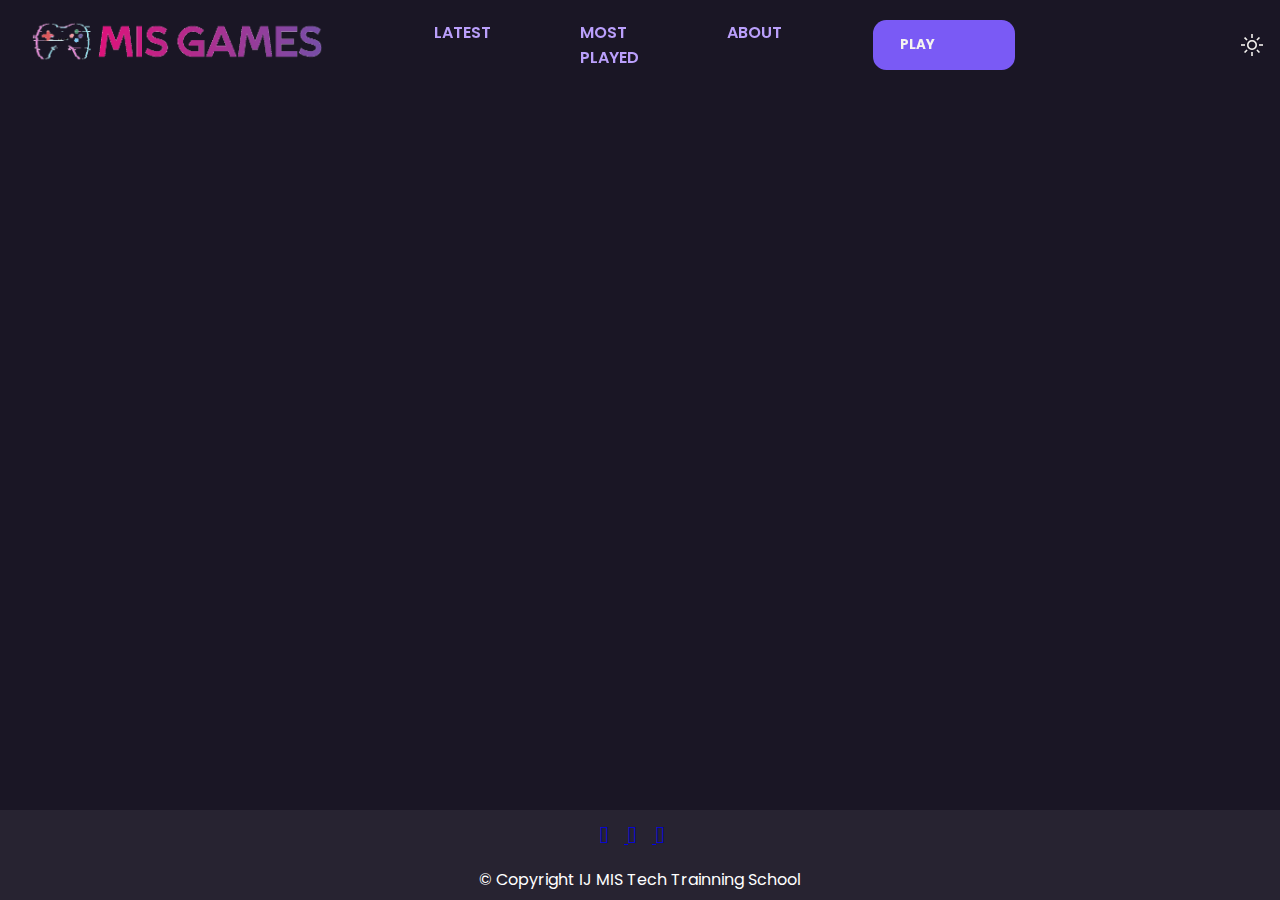
==== coming.html @ b24407ea "add new game files" ====
<!DOCTYPE html>
<html>
<head>
	<title>MIS GAMES</title>
	<link rel="stylesheet" type="text/css" href="style.css">
	<link href="https://fonts.googleapis.com/icon?family=Material+Icons" rel="stylesheet">
	<link rel="preconnect" href="https://fonts.googleapis.com" />
	<link rel="preconnect" href="https://fonts.googleapis.com">
	<link rel="preconnect" href="https://fonts.gstatic.com" crossorigin>
	<link href="https://fonts.googleapis.com/css2?family=Belanosima&family=Poppins:ital,wght@0,100;0,200;0,300;0,400;0,500;0,700;1,100;1,200;1,800&display=swap" rel="stylesheet">
	<link rel="preconnect" href="https://fonts.gstatic.com" crossorigin />
	<link href="https://fonts.googleapis.com/css2?family=Roboto&display=swap" rel="stylesheet"/>
	<link rel="stylesheet" href="https://fonts.googleapis.com/css2?family=Material+Symbols+Outlined:opsz,wght,FILL,GRAD@20..48,100..700,0..1,-50..200" />
</head>
<body>
	<header id="head"> 
		<a href="#"><img id="logo" src="./images/logo2.png"></a>
		<div class="nav-bar">	
		<ul class="nav-list">
			<a href="#"><li> Latest </li> </a>
			<a href="#most-played"><li> Most Played </li> </a>
			<a href="#about"><li> About </li> </a>
			<span class="material-icons md-36 md-light" id="close-btn">&#xe5cd;</span>			
			<button id="start"> <a href="tic-tac.html"> Play</a></button>
  		</ul>
  		<button onclick="toggleMode(this)" class="material-symbols-outlined" id="mode"> light_mode </button>
		<button id="open-btn"> 
			<span class="material-icons md-36 md-light">&#xE5D2;</span>			
		</button>
		</div>
	</header>
	<div id="game">
        
    </div>


	<footer>
		<div class="social">
		<a href="#"> <span class="material-icons md-36 md-light">&#xe9f5;</span> </a>
		<a href="#"> <span class="material-icons md-36 md-light">&#xe9f6;</span>  </a>
		<a href="#"> <span class="material-icons md-36 md-light">&#xe51c;</span>  </a>
		

		</div>
		&copy Copyright IJ MIS Tech Trainning School 
	</footer>
	<script type="text/javascript" src="main.js"></script>
</body>
</html>
---- style.css ----
:root {
  
    /** PRIMARY COLORS */  
    --color-p-100:  #00f7ef;
    --color-p-200:  #5e43f3;
    --color-p-300:  #7a5af5;
    --color-p-400:  #9171f8; 
    --color-p-500:  #a688fa;
    --color-p-600:  #ba9ffb;
    /** SURFACE COLORS */ 
    --color-s-100:  #121212; 
    --color-s-200:  #282828; 
    --color-s-300:  #3f3f3f;
    --color-s-400:  #575757; 
    --color-s-500:  #717171;
    --color-s-600:  #8b8b8b; 
     /** MIXED SURFACE COLORS */ 
    --color-s-m-100:  #1a1625;
    --color-s-m-200:  #2f2b3a; 
    --color-s-m-300:  #46424f;
    --color-s-m-400:  #5e5a66;
    --color-s-m-500:  #76737e;
    --color-s-m-600:  #908d96;  

    /*TEXT COLORS*/
    --text1: #f5f3f0;

}


*{
  margin: 0;
  padding: 0;
  box-sizing: border-box;
  font-family: 'Poppins','Belanosima', sans-serif;
  scroll-behavior: smooth;
  
}

.light-mode {
  background-color: white;
  color: var(--color-s-100);
}

.material-symbols-outlined {
  font-variation-settings:
  'FILL' 0,
  'wght' 400,
  'GRAD' 0,
  'opsz' 48;
  color: var(--text1);
  cursor: pointer;
 }

 #close-btn {
  display: none;
  color: none;
 }

 #open-btn {
  display: none;
  background: none;
  color: white;
 }

 #open-btn:hover {
  cursor: pointer;
  transform: scale(1.1);
  border: none;
 }

 #mode {
  background: none;
  border: none;
  transform: scale(1);
  transition: 2s;
 }

 #start {
  width: auto;
  height: auto;
  padding: 1em;
  background: var(--color-p-300);
  cursor: pointer;
  border-radius: 1em;
  border-style: none;;
 }

 #start:hover {
  transform: rotate(357deg);
  transform: scale(1.1);
  background: var(--color-p-400);
  color: white;
 }

 #start a {
    width: auto;
    height: auto;
    text-decoration: none;
    color: var(--text1);
    text-align: center;
    font-weight: 700;
    font-size: 1em;
    padding: 1em;
    text-transform: uppercase;
 }

 body {
  position: relative;
  background: var(--color-s-m-100);
  color: var(--text1);
  transition: 1s;
 }

header {
  display: flex;
  width: 100%;
  height: 10vh;
  justify-content: space-evenly;
  align-items: center;
  padding: 1em;
  position: fixed;  
  z-index: 1;
  color: white;
}

header a{
  width: 30%;
  margin-right: 4em;
}

#logo {
  width: 100%;
  height: auto;
}


.nav-bar {
  display: flex;
  justify-content: space-around;
  width: 80%;
  padding-left: 2em;  
}

.nav-list {
  display: flex;
  justify-content: space-around;
  list-style: none;
  width: 70%;
}

.nav-list a {
  color: var(--color-p-600);
  text-decoration: none;
  text-transform: uppercase;
  font-weight: 600;
}

.nav-list a li {
  transition: 0.5s;
}

.nav-list a li:hover {
  color: white;
}

.nav-bar {
  width: 80%;
  height: 100%;
  display: flex;
  justify-content: space-between;
  align-items: center;
}

section {
  width: 100%;
  height: 100vh;
  display: flex;
  position: relative;
  flex-direction: column;
  align-items: center;
  justify-content: center;
  padding: 3em;
}

#home {
  justify-content: center;
  align-items: start;
  padding: 3rem;
  background: url(./images/bg2.jpg );
  opacity: 0.9;
  color: white;
}

#home h1 {
  font-size: 5em;
}

#home h3 {
  font-size: 2.5em;
  text-transform: capitalize;
}

#home p {
  font-size: 1.3em;
  margin-bottom: 1em;
}

.container {
  width: 100%;
  height: 95%;
  display: grid;
  grid-template-columns: repeat(3, 1fr);
  gap: 4em;
}

#most-played h1{
   padding: 0;
}

#most-played h1{
   height: 5%;
   margin-bottom: 1em;
   font-size: 3em;
   text-transform: uppercase;
   color: var(--color-p-300);
   text-shadow: 0 0 10px var(--color-p-300);
}

.card {    
    display: flex;
    flex-direction: column;
    justify-content: center;
    align-items: center;
    font-size: 2em;
    cursor: pointer;
    border-style: none;
    border-radius: 10px;
    box-shadow: 0 0 10px var(--color-p-200);
    height: auto;
    overflow: hidden;
    position: relative;
    opacity: 0.8;
 }

 .card img {
  height: max(15em, 7rem);
  width: auto;
   }

 .card div {
    background: rgba(122, 90, 245, 0.8);
    width: 100%;
    height: auto;
    text-align: center;
    padding: auto;
    position: absolute;
    left: 0;
    bottom: 0;
    font-weight: 700;
    font-size: 0.7em;
    
 }

 .card a {
    text-decoration: none;
    color: var(--text1);
    
    text-transform: uppercase;
 }

.card:hover {
  /*transform: rotate(2deg);*/
  transform: scale(1.04);
  opacity: 1;
}

#about {
  justify-content: center;
}

 #contact {
    justify-content: center;
 }

















#result {
  height: 50vh;
  width: 50%;
}

.grid {
      display: grid;
      grid-template-columns: repeat(3, 1fr);
      gap: 10px;
      width: 300px;
      margin: 0 auto;
    }

    .cell {
      width: 100px;
      height: 100px;
      background-color: var(--color-p-600);
      border: 1px solid #999;
      display: flex;
      justify-content: center;
      align-items: center;
      font-size: 48px;
      cursor: pointer;
    }

    .result {
      text-align: center;
      margin-top: 20px;
      font-size: 24px;
    }

    .restart {
      display: block;
      margin: 20px auto;
      padding: 10px 20px;
      font-size: 18px;
      background-color: #eee;
      border: none;
      cursor: pointer;
    }

  
footer {
  height: 10vh;
  width: 100%;
  color: white;
  background: rgba(70, 66, 79, 0.3);
  display: flex;
  flex-direction: column;
  align-items: center;
  justify-content: space-around;
}

#game {
  display: flex;
  flex-direction: column;
  align-items: start;
  justify-content: space-around;
  height: 90vh;
  width: 100%;
  padding-top: 15vh;
  
}



@media (max-width: 780px) {

  header {
    justify-content: space-between;
  }

  header a {
    width: 40%;
    margin-right: 4em;  
  }

  #logo {
    width: 100%;
    height: auto;
  }
    
  .nav-bar {
    display: flex;
    justify-content: space-around;
    width: 40%;
    padding-left: 2em;  
  }

  #open-btn {
    display: block;
    color: white;
    background: none;
  }  
  .nav-list {
    display: none;
    position: absolute;
    top: 0;
    right: 0;
    height: 100vh;
    width: 50%;
    background: rgba(46, 43, 58, 0.9);
    flex-direction: column;
    align-items: center;
    justify-content: space-evenly;
    margin: 0;
    padding: 0;
  }

  #close-btn {
    display: block;
    color: white;
    position: absolute;
    top: 1em;
    right: 2em;
   }

   .nav-list a {
    color: white;
   }

   #home h1 {
    font-size: 3em;
  }
  
  #home h3 {
    font-size: 1.5em;
    
  }
  
  #home p {
    font-size: 1em;
      }

   #most-played {
    height: max-content;
    
   }

   .container {
    width: 100%;
    height: 95%;
    grid-template-columns: repeat(2, 1fr);
    gap: 2em;
  }

  .card {    
        height: 10em;
 }

 .card img {
  height: max(10em, 10em);
  
   }

 .card div {
    height: auto;
    padding: 1em;
        
 }

   
}

@media (max-width:580px) {


  .container {
    width: 100%;
    height: 95%;
    display: grid;
    grid-template-columns: repeat(1, 1fr);
    gap: 4em;
  }
}
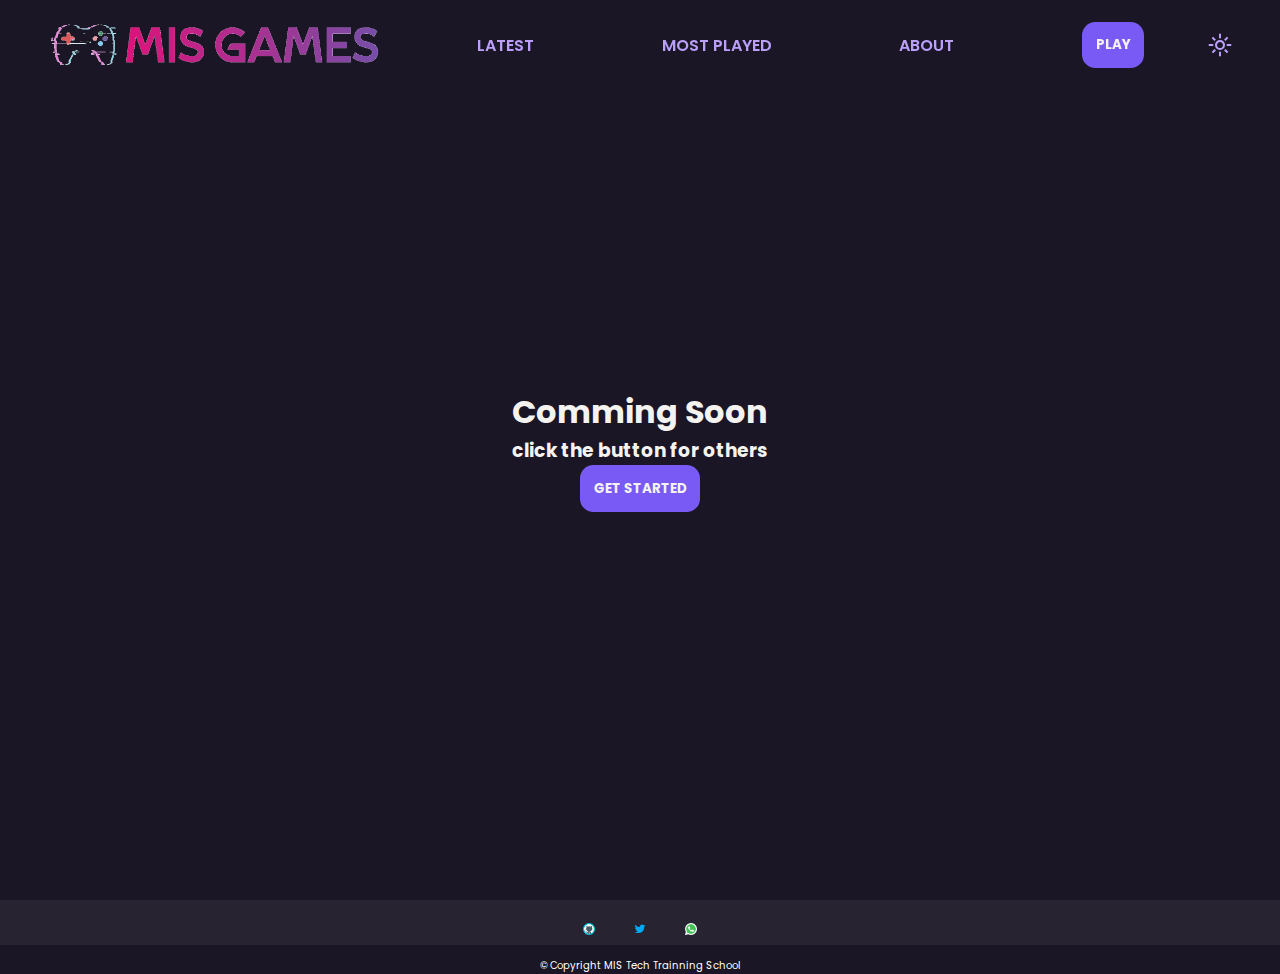
==== commit e3cc1f86: "Update coming.html" ====
--- a/coming.html
+++ b/coming.html
@@ -1,7 +1,7 @@
 <!DOCTYPE html>
 <html>
 <head>
-	<title>MIS GAMES</title>
+	<title>Comming Soon</title>
 	<link rel="stylesheet" type="text/css" href="style.css">
 	<link href="https://fonts.googleapis.com/icon?family=Material+Icons" rel="stylesheet">
 	<link rel="preconnect" href="https://fonts.googleapis.com" />
@@ -11,12 +11,13 @@
 	<link rel="preconnect" href="https://fonts.gstatic.com" crossorigin />
 	<link href="https://fonts.googleapis.com/css2?family=Roboto&display=swap" rel="stylesheet"/>
 	<link rel="stylesheet" href="https://fonts.googleapis.com/css2?family=Material+Symbols+Outlined:opsz,wght,FILL,GRAD@20..48,100..700,0..1,-50..200" />
+
 </head>
 <body>
 	<header id="head"> 
-		<a href="#"><img id="logo" src="./images/logo2.png"></a>
+		<img id="logo" src="./images/logo2.png">
 		<div class="nav-bar">	
-		<ul class="nav-list">
+		<ul class="nav-list" id="nav">
 			<a href="#"><li> Latest </li> </a>
 			<a href="#most-played"><li> Most Played </li> </a>
 			<a href="#about"><li> About </li> </a>
@@ -29,20 +30,25 @@
 		</button>
 		</div>
 	</header>
-	<div id="game">
-        
-    </div>
+	<section>
+		<h1> Comming Soon </h1>
+		<h3> click the button for others</h3>
+		
+		<button id="start"> <a href="index.html#most-played"> Get Started </a> </button>
+	</section>
+
+	
 
 
 	<footer>
 		<div class="social">
-		<a href="#"> <span class="material-icons md-36 md-light">&#xe9f5;</span> </a>
-		<a href="#"> <span class="material-icons md-36 md-light">&#xe9f6;</span>  </a>
-		<a href="#"> <span class="material-icons md-36 md-light">&#xe51c;</span>  </a>
+		<a href="#" > <img src="./images/github.png"> </a>
+		<a href="#" > <img src="./images/twitter.png">  </a>
+		<a href="#" > <img src="./images/whatapp.png">  </a>
 		
 
 		</div>
-		&copy Copyright IJ MIS Tech Trainning School 
+		&copy Copyright MIS Tech Trainning School 
 	</footer>
 	<script type="text/javascript" src="main.js"></script>
 </body>
--- a/style.css
+++ b/style.css
@@ -45,12 +45,17 @@
 .material-symbols-outlined {
   font-variation-settings:
   'FILL' 0,
-  'wght' 400,
+  'wght' 600,
   'GRAD' 0,
   'opsz' 48;
-  color: var(--text1);
+  color: var(--color-p-600);
   cursor: pointer;
  }
+
+
+.material-symbols-outlined:hover {
+  color: rgba(255,255,255,0.8);
+}
 
  #close-btn {
   display: none;
@@ -60,13 +65,16 @@
  #open-btn {
   display: none;
   background: none;
-  color: white;
- }
+  color: var(--color-p-600);
+  border: none;
+  transform: scale(1.5);
+  margin: 0;
+  padding: 0;
+}
 
  #open-btn:hover {
   cursor: pointer;
-  transform: scale(1.1);
-  border: none;
+  color: rgba(255,255,255,0.8);
  }
 
  #mode {
@@ -83,25 +91,27 @@
   background: var(--color-p-300);
   cursor: pointer;
   border-radius: 1em;
-  border-style: none;;
+  border-style: none;
+  color: white;
+  transition: 0.5s;
  }
 
  #start:hover {
-  transform: rotate(357deg);
-  transform: scale(1.1);
-  background: var(--color-p-400);
-  color: white;
- }
+   transform: rotate(357deg);
+   transform: scale(1.1);
+   background: var(--color-p-400);
+   color: white;
+  }
 
  #start a {
-    width: auto;
-    height: auto;
+    /*width: auto;*/
+    /*height: auto;*/
     text-decoration: none;
     color: var(--text1);
     text-align: center;
     font-weight: 700;
     font-size: 1em;
-    padding: 1em;
+    /*padding: 1em;*/
     text-transform: uppercase;
  }
 
@@ -110,43 +120,39 @@
   background: var(--color-s-m-100);
   color: var(--text1);
   transition: 1s;
- }
+
+}
 
 header {
   display: flex;
-  width: 100%;
+  width: 100vw;
   height: 10vh;
-  justify-content: space-evenly;
+  justify-content: space-between;
   align-items: center;
-  padding: 1em;
+  padding: 2em;
   position: fixed;  
   z-index: 1;
-  color: white;
-}
-
-header a{
+  }
+
+
+#logo {
   width: 30%;
-  margin-right: 4em;
-}
-
-#logo {
-  width: 100%;
   height: auto;
 }
 
 
 .nav-bar {
   display: flex;
+  margin: 1em;
+  width: 60%;
+}
+
+.nav-list {
+  display: flex;
   justify-content: space-around;
-  width: 80%;
-  padding-left: 2em;  
-}
-
-.nav-list {
-  display: flex;
-  justify-content: space-around;
+  align-items: center;
   list-style: none;
-  width: 70%;
+  width: 100%;
 }
 
 .nav-list a {
@@ -158,6 +164,7 @@
 
 .nav-list a li {
   transition: 0.5s;
+  width: fit-content;
 }
 
 .nav-list a li:hover {
@@ -171,6 +178,7 @@
   justify-content: space-between;
   align-items: center;
 }
+
 
 section {
   width: 100%;
@@ -277,72 +285,67 @@
 
 #about {
   justify-content: center;
+  height: auto;
 }
 
  #contact {
     justify-content: center;
- }
-
-
-
-
-
-
-
-
-
-
-
-
-
-
-
-
+    height: auto;
+ }
+
+ #contact h1 {
+  margin: 1.5em;
+  text-transform: uppercase;
+ }
+
+ .finput {
+    background: rgba(255,255,255, 0.8);
+    border-radius: 2em;
+    height: 3em;
+    width:  20em;
+    padding: 1em;
+    border: 2px solid var(--color-p-500);
+ }
+
+ #message {
+  width: 100%;
+  background: rgba(255,255,255, 0.8);
+  border: 2px solid var(--color-p-500);
+  padding: 1em;
+  margin-top: 1em;
+ }
+
+.submitBtn {
+   width: auto;
+  height: auto;
+  padding: 1em;
+  background: var(--color-p-300);
+  cursor: pointer;
+  border-radius: 1em;
+  border-style: none;
+  color: white;
+ }
+
+ .submitBtn:hover{
+   transform: scale(1.1);
+   background: var(--color-p-400);
+   color: white;
+ }
 
 #result {
   height: 50vh;
   width: 50%;
 }
 
-.grid {
-      display: grid;
-      grid-template-columns: repeat(3, 1fr);
-      gap: 10px;
-      width: 300px;
-      margin: 0 auto;
-    }
-
-    .cell {
-      width: 100px;
-      height: 100px;
-      background-color: var(--color-p-600);
-      border: 1px solid #999;
-      display: flex;
-      justify-content: center;
-      align-items: center;
-      font-size: 48px;
-      cursor: pointer;
-    }
-
-    .result {
-      text-align: center;
-      margin-top: 20px;
-      font-size: 24px;
-    }
-
-    .restart {
-      display: block;
-      margin: 20px auto;
-      padding: 10px 20px;
-      font-size: 18px;
-      background-color: #eee;
-      border: none;
-      cursor: pointer;
-    }
-
-  
+
+
+
+
+
+
+
 footer {
-  height: 10vh;
+  height: 5vh;
   width: 100%;
   color: white;
   background: rgba(70, 66, 79, 0.3);
@@ -350,6 +353,18 @@
   flex-direction: column;
   align-items: center;
   justify-content: space-around;
+  padding: 5px;
+  font-size: 10px;
+}
+
+.social a {
+  text-decoration: none;
+}
+
+.social a img {
+  transform: scale(0.3);
+  margin: 0;
+  padding: 0;
 }
 
 #game {
@@ -359,9 +374,92 @@
   justify-content: space-around;
   height: 90vh;
   width: 100%;
-  padding-top: 15vh;
+  padding-top: 35vh;
+
+}
+
+#game-board {
+  width: 400px;
+  height: 400px;
+  border: 1px solid black;
+}
+
+#quiz-container {
+  background: rgba(17, 5, 56, 0.2);
+  width: 100%;
+  height: 80%;
+  padding: 2em;
+}
+
+#choices {
+  display: grid;
+  grid-template-columns: repeat(2, 1fr);
+  gap: 1em;
+  margin: 2em 0;
+}
+
+#choices li {
+  list-style: none;
+  width: max-content;
   
 }
+
+#choices li:nth-child(odd) {
+  margin: 1em;
+}
+
+#submit-btn {
+  width: auto;
+  height: auto;
+  padding: 1em;
+  background: var(--color-p-300);
+  cursor: pointer;
+  border-radius: 1em;
+  border-style: none;
+  color: white;
+  font-weight: 800;
+}
+
+#result-container {
+  width: 100%;
+  padding: 1em;
+}
+
+
+
+
+
+
+
+
+
+
+
+
+
+
+
+
+
+
+
+
+
+
+
+
+
+
+
+
+
+
+
+
+
+
+
+
 
 
 
@@ -369,29 +467,30 @@
 
   header {
     justify-content: space-between;
+    align-items: center;
+    background: var(--color-s-m-300); 
   }
 
   header a {
     width: 40%;
-    margin-right: 4em;  
+    margin-right: 4em; 
   }
 
   #logo {
-    width: 100%;
+    width: 40%;
     height: auto;
   }
     
   .nav-bar {
     display: flex;
     justify-content: space-around;
-    width: 40%;
+    width: 30%;
     padding-left: 2em;  
   }
 
   #open-btn {
     display: block;
-    color: white;
-    background: none;
+    
   }  
   .nav-list {
     display: none;
@@ -399,13 +498,17 @@
     top: 0;
     right: 0;
     height: 100vh;
-    width: 50%;
-    background: rgba(46, 43, 58, 0.9);
+    width: 60%;
+    background: rgba(46, 43, 58, 1);
     flex-direction: column;
-    align-items: center;
-    justify-content: space-evenly;
-    margin: 0;
-    padding: 0;
+    align-items: start;
+    justify-content: space-around;
+    padding: 3rem;
+    z-index: 2;
+  }
+
+ .toggle {
+    display: flex;
   }
 
   #close-btn {
@@ -414,6 +517,7 @@
     position: absolute;
     top: 1em;
     right: 2em;
+    cursor: pointer;
    }
 
    .nav-list a {
@@ -460,8 +564,83 @@
         
  }
 
+ #game {
+  display: flex;
+  flex-direction: column;
+  align-items: start;
+  justify-content: space-around;
+  height: 90vh;
+  width: 100%;
+  padding-top: 15vh;
+  
+}
+
    
 }
+
+
+
+
+
+
+
+
+
+
+
+
+
+
+
+
+
+
+
+
+
+
+
+
+
+
+
+
+
+
+
+
+
+
+
+
+
+
+
+
+
+
+
+
+
+
+
+
+
+
+
+
+
+
+
+
+
+
+
+
+
+
+
+
 
 @media (max-width:580px) {
 
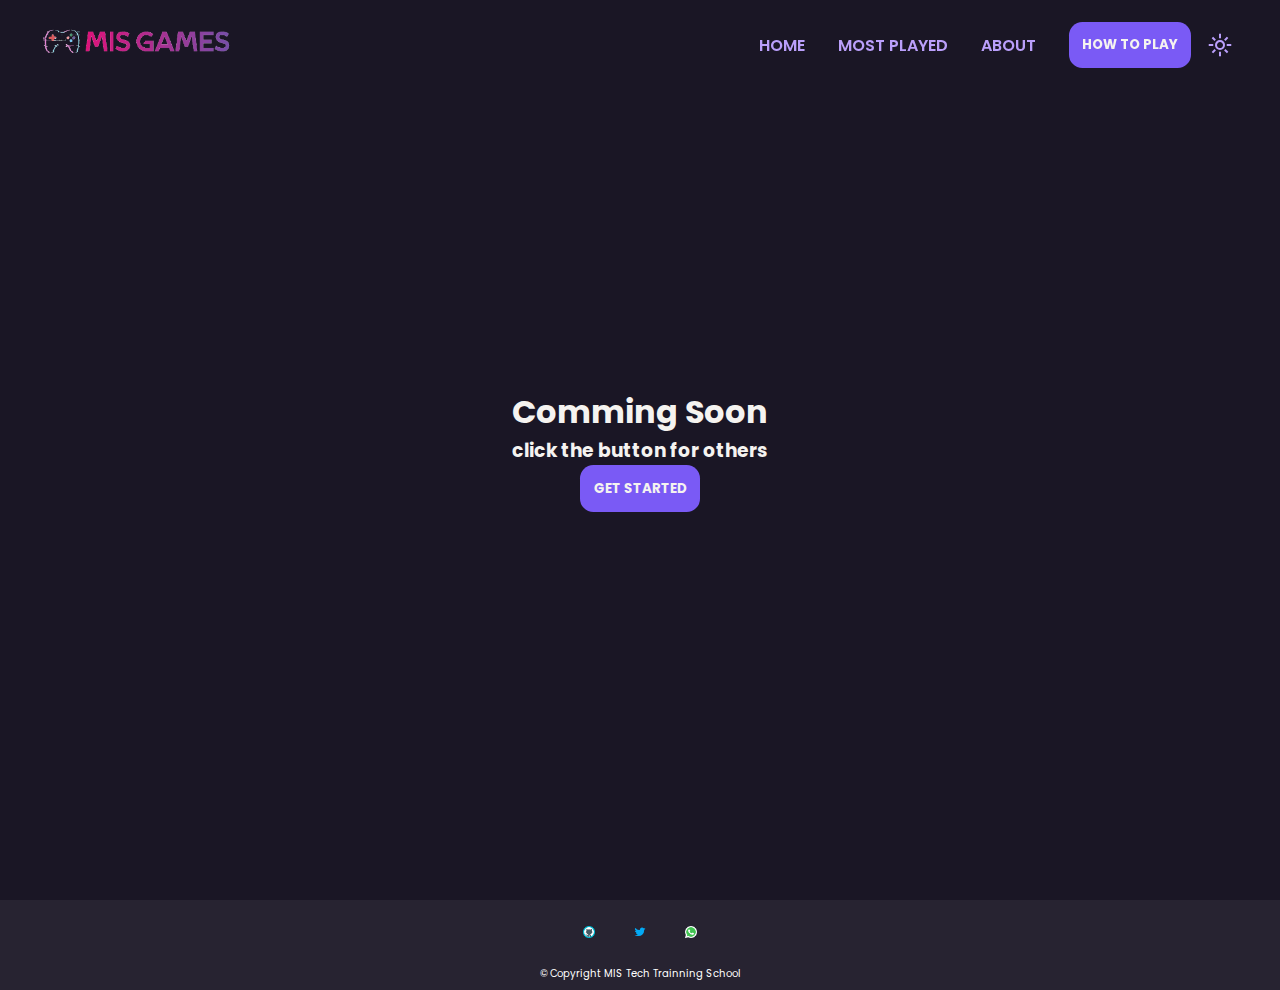
==== commit 4c9a01a2: "Update coming.html" ====
--- a/coming.html
+++ b/coming.html
@@ -15,18 +15,18 @@
 </head>
 <body>
 	<header id="head"> 
-		<img id="logo" src="./images/logo2.png">
+		<a href="index.html"><img id="logo" src="./images/logo2.png"></a>
 		<div class="nav-bar">	
 		<ul class="nav-list" id="nav">
-			<a href="#"><li> Latest </li> </a>
-			<a href="#most-played"><li> Most Played </li> </a>
-			<a href="#about"><li> About </li> </a>
+			<a href="index.html"><li> Home </li> </a>
+			<a href="index.html#most-played"><li> Most Played </li> </a>
+			<a href="index.html#about"><li> About </li> </a>
 			<span class="material-icons md-36 md-light" id="close-btn">&#xe5cd;</span>			
-			<button id="start"> <a href="tic-tac.html"> Play</a></button>
+			<button id="start"> <a href="How-to.html"> How to Play</a></button>
   		</ul>
   		<button onclick="toggleMode(this)" class="material-symbols-outlined" id="mode"> light_mode </button>
 		<button id="open-btn"> 
-			<span class="material-icons md-36 md-light">&#xE5D2;</span>			
+			<span  class="material-icons md-36 md-light">&#xE5D2;</span>			
 		</button>
 		</div>
 	</header>
--- a/style.css
+++ b/style.css
@@ -1,655 +1,654 @@
 :root {
   
-    /** PRIMARY COLORS */  
-    --color-p-100:  #00f7ef;
-    --color-p-200:  #5e43f3;
-    --color-p-300:  #7a5af5;
-    --color-p-400:  #9171f8; 
-    --color-p-500:  #a688fa;
-    --color-p-600:  #ba9ffb;
-    /** SURFACE COLORS */ 
-    --color-s-100:  #121212; 
-    --color-s-200:  #282828; 
-    --color-s-300:  #3f3f3f;
-    --color-s-400:  #575757; 
-    --color-s-500:  #717171;
-    --color-s-600:  #8b8b8b; 
-     /** MIXED SURFACE COLORS */ 
-    --color-s-m-100:  #1a1625;
-    --color-s-m-200:  #2f2b3a; 
-    --color-s-m-300:  #46424f;
-    --color-s-m-400:  #5e5a66;
-    --color-s-m-500:  #76737e;
-    --color-s-m-600:  #908d96;  
-
-    /*TEXT COLORS*/
-    --text1: #f5f3f0;
+  /** PRIMARY COLORS */  
+  --color-p-100:  #00f7ef;
+  --color-p-200:  #5e43f3;
+  --color-p-300:  #7a5af5;
+  --color-p-400:  #9171f8; 
+  --color-p-500:  #a688fa;
+  --color-p-600:  #ba9ffb;
+  /** SURFACE COLORS */ 
+  --color-s-100:  #121212; 
+  --color-s-200:  #282828; 
+  --color-s-300:  #3f3f3f;
+  --color-s-400:  #575757; 
+  --color-s-500:  #717171;
+  --color-s-600:  #8b8b8b; 
+   /** MIXED SURFACE COLORS */ 
+  --color-s-m-100:  #1a1625;
+  --color-s-m-200:  #2f2b3a; 
+  --color-s-m-300:  #46424f;
+  --color-s-m-400:  #5e5a66;
+  --color-s-m-500:  #76737e;
+  --color-s-m-600:  #908d96;  
+
+  /*TEXT COLORS*/
+  --text1: #f5f3f0;
 
 }
 
 
 *{
-  margin: 0;
-  padding: 0;
-  box-sizing: border-box;
-  font-family: 'Poppins','Belanosima', sans-serif;
-  scroll-behavior: smooth;
+margin: 0;
+padding: 0;
+box-sizing: border-box;
+font-family: 'Poppins','Belanosima', sans-serif;
+scroll-behavior: smooth;
+
+}
+
+.light-mode {
+background-color: white;
+color: var(--color-s-100);
+}
+
+.material-symbols-outlined {
+font-variation-settings:
+'FILL' 0,
+'wght' 600,
+'GRAD' 0,
+'opsz' 48;
+color: var(--color-p-600);
+cursor: pointer;
+}
+
+
+.material-symbols-outlined:hover {
+color: rgba(255,255,255,0.8);
+}
+
+#close-btn {
+display: none;
+color: none;
+}
+
+#open-btn {
+display: none;
+background: none;
+color: var(--color-p-600);
+border: none;
+transform: scale(1.5);
+margin: 0;
+padding: 0;
+}
+
+#open-btn:hover {
+cursor: pointer;
+color: rgba(255,255,255,0.8);
+}
+
+#mode {
+background: none;
+border: none;
+transform: scale(1);
+transition: 2s;
+}
+
+#start {
+width: auto;
+height: auto;
+padding: 1em;
+background: var(--color-p-300);
+cursor: pointer;
+border-radius: 1em;
+border-style: none;
+color: white;
+transition: 0.5s;
+}
+
+#start:hover {
+ transform: rotate(357deg);
+ transform: scale(1.1);
+ background: var(--color-p-400);
+ color: white;
+}
+
+#start a {
+  /*width: auto;*/
+  /*height: auto;*/
+  text-decoration: none;
+  color: var(--text1);
+  text-align: center;
+  font-weight: 700;
+  font-size: 1em;
+  /*padding: 1em;*/
+  text-transform: uppercase;
+}
+
+body {
+position: relative;
+background: var(--color-s-m-100);
+color: var(--text1);
+transition: 1s;
+
+}
+
+header {
+display: flex;
+width: 100vw;
+height: 10vh;
+justify-content: space-between;
+align-items: center;
+padding: 2em;
+position: fixed;  
+z-index: 1;
+}
+
+
+#logo {
+width: 30%;
+height: auto;
+}
+
+
+.nav-bar {
+display: flex;
+margin: 1em;
+width: 60%;
+}
+
+.nav-list {
+display: flex;
+justify-content: space-around;
+align-items: center;
+list-style: none;
+width: 100%;
+}
+
+.nav-list a {
+color: var(--color-p-600);
+text-decoration: none;
+text-transform: uppercase;
+font-weight: 600;
+}
+
+.nav-list a li {
+transition: 0.5s;
+width: fit-content;
+}
+
+.nav-list a li:hover {
+color: white;
+}
+
+.nav-bar {
+width: 80%;
+height: 100%;
+display: flex;
+justify-content: space-between;
+align-items: center;
+}
+
+
+section {
+width: 100%;
+height: 100vh;
+display: flex;
+position: relative;
+flex-direction: column;
+align-items: center;
+justify-content: center;
+padding: 3em;
+}
+
+#home {
+justify-content: center;
+align-items: start;
+padding: 3rem;
+background: url(./images/bg2.jpg );
+opacity: 0.9;
+color: white;
+}
+
+#home h1 {
+font-size: 5em;
+}
+
+#home h3 {
+font-size: 2.5em;
+text-transform: capitalize;
+}
+
+#home p {
+font-size: 1.3em;
+margin-bottom: 1em;
+}
+
+.container {
+width: 100%;
+height: 95%;
+display: grid;
+grid-template-columns: repeat(3, 1fr);
+gap: 4em;
+}
+
+#most-played h1{
+ padding: 0;
+}
+
+#most-played h1{
+ height: 5%;
+ margin-bottom: 1em;
+ font-size: 3em;
+ text-transform: uppercase;
+ color: var(--color-p-300);
+ text-shadow: 0 0 10px var(--color-p-300);
+}
+
+.card {    
+  display: flex;
+  flex-direction: column;
+  justify-content: center;
+  align-items: center;
+  font-size: 2em;
+  cursor: pointer;
+  border-style: none;
+  border-radius: 10px;
+  box-shadow: 0 0 10px var(--color-p-200);
+  height: auto;
+  overflow: hidden;
+  position: relative;
+  opacity: 0.8;
+}
+
+.card img {
+height: max(15em, 7rem);
+width: auto;
+ }
+
+.card div {
+  background: rgba(122, 90, 245, 0.8);
+  width: 100%;
+  height: auto;
+  text-align: center;
+  padding: auto;
+  position: absolute;
+  left: 0;
+  bottom: 0;
+  font-weight: 700;
+  font-size: 0.7em;
   
 }
 
-.light-mode {
-  background-color: white;
-  color: var(--color-s-100);
-}
-
-.material-symbols-outlined {
-  font-variation-settings:
-  'FILL' 0,
-  'wght' 600,
-  'GRAD' 0,
-  'opsz' 48;
-  color: var(--color-p-600);
+.card a {
+  text-decoration: none;
+  color: var(--text1);
+  
+  text-transform: uppercase;
+}
+
+.card:hover {
+/*transform: rotate(2deg);*/
+transform: scale(1.04);
+opacity: 1;
+}
+
+#about {
+justify-content: center;
+height: auto;
+}
+
+#contact {
+  justify-content: center;
+  height: auto;
+}
+
+#contact h1 {
+margin: 1.5em;
+text-transform: uppercase;
+}
+
+.finput {
+  background: rgba(255,255,255, 0.8);
+  border-radius: 2em;
+  height: 3em;
+  width:  20em;
+  padding: 1em;
+  border: 2px solid var(--color-p-500);
+}
+
+#message {
+width: 100%;
+background: rgba(255,255,255, 0.8);
+border: 2px solid var(--color-p-500);
+padding: 1em;
+margin-top: 1em;
+}
+
+.submitBtn {
+ width: auto;
+height: auto;
+padding: 1em;
+background: var(--color-p-300);
+cursor: pointer;
+border-radius: 1em;
+border-style: none;
+color: white;
+}
+
+.submitBtn:hover{
+ transform: scale(1.1);
+ background: var(--color-p-400);
+ color: white;
+}
+
+#result {
+height: 50vh;
+width: 50%;
+}
+
+
+
+
+
+
+
+
+footer {
+height: 10vh;
+width: 100%;
+color: white;
+background: rgba(70, 66, 79, 0.3);
+display: flex;
+flex-direction: column;
+align-items: center;
+justify-content: space-around;
+padding: 5px;
+font-size: 10px;
+}
+
+.social a {
+text-decoration: none;
+}
+
+.social a img {
+transform: scale(0.3);
+margin: 0;
+padding: 0;
+}
+
+#game {
+display: flex;
+flex-direction: column;
+align-items: start;
+justify-content: space-around;
+height: 90vh;
+width: 100%;
+padding-top: 35vh;
+
+}
+
+#game-board {
+width: 400px;
+height: 400px;
+border: 1px solid black;
+}
+
+#quiz-container {
+background: rgba(17, 5, 56, 0.2);
+width: 100%;
+height: 80%;
+padding: 2em;
+}
+
+#choices {
+display: grid;
+grid-template-columns: repeat(2, 1fr);
+gap: 1em;
+margin: 2em 0;
+}
+
+#choices li {
+list-style: none;
+width: max-content;
+
+}
+
+#choices li:nth-child(odd) {
+margin: 1em;
+}
+
+#submit-btn {
+width: auto;
+height: auto;
+padding: 1em;
+background: var(--color-p-300);
+cursor: pointer;
+border-radius: 1em;
+border-style: none;
+color: white;
+font-weight: 800;
+}
+
+#result-container {
+width: 100%;
+padding: 1em;
+}
+
+
+
+
+
+
+
+
+
+
+
+
+
+
+
+
+
+
+
+
+
+
+
+
+
+
+
+
+
+
+
+
+
+
+
+
+
+
+
+@media (max-width: 780px) {
+
+header {
+  justify-content: space-between;
+  align-items: center;
+  background: var(--color-s-m-300); 
+}
+
+header a {
+  width: 40%;
+  margin-right: 4em; 
+}
+
+#logo {
+  width: 40%;
+  height: auto;
+}
+  
+.nav-bar {
+  display: flex;
+  justify-content: space-around;
+  width: 30%;
+  padding-left: 2em;  
+}
+
+#open-btn {
+  display: block;
+  
+}  
+.nav-list {
+  display: none;
+  position: absolute;
+  top: 0;
+  right: 0;
+  height: 100vh;
+  width: 60%;
+  background: rgba(46, 43, 58, 1);
+  flex-direction: column;
+  align-items: start;
+  justify-content: space-around;
+  padding: 3rem;
+  z-index: 2;
+}
+
+.toggle {
+  display: flex;
+}
+
+#close-btn {
+  display: block;
+  color: white;
+  position: absolute;
+  top: 1em;
+  right: 2em;
   cursor: pointer;
  }
 
-
-.material-symbols-outlined:hover {
-  color: rgba(255,255,255,0.8);
-}
-
- #close-btn {
-  display: none;
-  color: none;
+ .nav-list a {
+  color: white;
  }
 
- #open-btn {
-  display: none;
-  background: none;
-  color: var(--color-p-600);
-  border: none;
-  transform: scale(1.5);
-  margin: 0;
-  padding: 0;
-}
-
- #open-btn:hover {
-  cursor: pointer;
-  color: rgba(255,255,255,0.8);
+ #home h1 {
+  font-size: 3em;
+}
+
+#home h3 {
+  font-size: 1.5em;
+  
+}
+
+#home p {
+  font-size: 1em;
+    }
+
+ #most-played {
+  height: max-content;
+  
  }
 
- #mode {
-  background: none;
-  border: none;
-  transform: scale(1);
-  transition: 2s;
+ .container {
+  width: 100%;
+  height: 95%;
+  grid-template-columns: repeat(2, 1fr);
+  gap: 2em;
+}
+
+.card {    
+      height: 10em;
+}
+
+.card img {
+height: max(10em, 10em);
+
  }
 
- #start {
-  width: auto;
+.card div {
   height: auto;
   padding: 1em;
-  background: var(--color-p-300);
-  cursor: pointer;
-  border-radius: 1em;
-  border-style: none;
-  color: white;
-  transition: 0.5s;
- }
-
- #start:hover {
-   transform: rotate(357deg);
-   transform: scale(1.1);
-   background: var(--color-p-400);
-   color: white;
-  }
-
- #start a {
-    /*width: auto;*/
-    /*height: auto;*/
-    text-decoration: none;
-    color: var(--text1);
-    text-align: center;
-    font-weight: 700;
-    font-size: 1em;
-    /*padding: 1em;*/
-    text-transform: uppercase;
- }
-
- body {
-  position: relative;
-  background: var(--color-s-m-100);
-  color: var(--text1);
-  transition: 1s;
-
-}
-
-header {
-  display: flex;
-  width: 100vw;
-  height: 10vh;
-  justify-content: space-between;
-  align-items: center;
-  padding: 2em;
-  position: fixed;  
-  z-index: 1;
-  }
-
-
-#logo {
-  width: 30%;
-  height: auto;
-}
-
-
-.nav-bar {
-  display: flex;
-  margin: 1em;
-  width: 60%;
-}
-
-.nav-list {
-  display: flex;
-  justify-content: space-around;
-  align-items: center;
-  list-style: none;
-  width: 100%;
-}
-
-.nav-list a {
-  color: var(--color-p-600);
-  text-decoration: none;
-  text-transform: uppercase;
-  font-weight: 600;
-}
-
-.nav-list a li {
-  transition: 0.5s;
-  width: fit-content;
-}
-
-.nav-list a li:hover {
-  color: white;
-}
-
-.nav-bar {
-  width: 80%;
-  height: 100%;
-  display: flex;
-  justify-content: space-between;
-  align-items: center;
-}
-
-
-section {
-  width: 100%;
-  height: 100vh;
-  display: flex;
-  position: relative;
-  flex-direction: column;
-  align-items: center;
-  justify-content: center;
-  padding: 3em;
-}
-
-#home {
-  justify-content: center;
-  align-items: start;
-  padding: 3rem;
-  background: url(./images/bg2.jpg );
-  opacity: 0.9;
-  color: white;
-}
-
-#home h1 {
-  font-size: 5em;
-}
-
-#home h3 {
-  font-size: 2.5em;
-  text-transform: capitalize;
-}
-
-#home p {
-  font-size: 1.3em;
-  margin-bottom: 1em;
-}
+      
+}
+
+#game {
+display: flex;
+flex-direction: column;
+align-items: start;
+justify-content: space-around;
+height: 90vh;
+width: 100%;
+padding-top: 15vh;
+
+}
+
+ 
+}
+
+
+
+
+
+
+
+
+
+
+
+
+
+
+
+
+
+
+
+
+
+
+
+
+
+
+
+
+
+
+
+
+
+
+
+
+
+
+
+
+
+
+
+
+
+
+
+
+
+
+
+
+
+
+
+
+
+
+
+
+
+
+
+
+
+@media (max-width:580px) {
 
 .container {
   width: 100%;
   height: 95%;
   display: grid;
-  grid-template-columns: repeat(3, 1fr);
+  grid-template-columns: repeat(1, 1fr);
   gap: 4em;
 }
-
-#most-played h1{
-   padding: 0;
-}
-
-#most-played h1{
-   height: 5%;
-   margin-bottom: 1em;
-   font-size: 3em;
-   text-transform: uppercase;
-   color: var(--color-p-300);
-   text-shadow: 0 0 10px var(--color-p-300);
-}
-
-.card {    
-    display: flex;
-    flex-direction: column;
-    justify-content: center;
-    align-items: center;
-    font-size: 2em;
-    cursor: pointer;
-    border-style: none;
-    border-radius: 10px;
-    box-shadow: 0 0 10px var(--color-p-200);
-    height: auto;
-    overflow: hidden;
-    position: relative;
-    opacity: 0.8;
- }
-
- .card img {
-  height: max(15em, 7rem);
-  width: auto;
-   }
-
- .card div {
-    background: rgba(122, 90, 245, 0.8);
-    width: 100%;
-    height: auto;
-    text-align: center;
-    padding: auto;
-    position: absolute;
-    left: 0;
-    bottom: 0;
-    font-weight: 700;
-    font-size: 0.7em;
-    
- }
-
- .card a {
-    text-decoration: none;
-    color: var(--text1);
-    
-    text-transform: uppercase;
- }
-
-.card:hover {
-  /*transform: rotate(2deg);*/
-  transform: scale(1.04);
-  opacity: 1;
-}
-
-#about {
-  justify-content: center;
-  height: auto;
-}
-
- #contact {
-    justify-content: center;
-    height: auto;
- }
-
- #contact h1 {
-  margin: 1.5em;
-  text-transform: uppercase;
- }
-
- .finput {
-    background: rgba(255,255,255, 0.8);
-    border-radius: 2em;
-    height: 3em;
-    width:  20em;
-    padding: 1em;
-    border: 2px solid var(--color-p-500);
- }
-
- #message {
-  width: 100%;
-  background: rgba(255,255,255, 0.8);
-  border: 2px solid var(--color-p-500);
-  padding: 1em;
-  margin-top: 1em;
- }
-
-.submitBtn {
-   width: auto;
-  height: auto;
-  padding: 1em;
-  background: var(--color-p-300);
-  cursor: pointer;
-  border-radius: 1em;
-  border-style: none;
-  color: white;
- }
-
- .submitBtn:hover{
-   transform: scale(1.1);
-   background: var(--color-p-400);
-   color: white;
- }
-
-#result {
-  height: 50vh;
-  width: 50%;
-}
-
-
-
-
-
-
-
-
-footer {
-  height: 5vh;
-  width: 100%;
-  color: white;
-  background: rgba(70, 66, 79, 0.3);
-  display: flex;
-  flex-direction: column;
-  align-items: center;
-  justify-content: space-around;
-  padding: 5px;
-  font-size: 10px;
-}
-
-.social a {
-  text-decoration: none;
-}
-
-.social a img {
-  transform: scale(0.3);
-  margin: 0;
-  padding: 0;
-}
-
-#game {
-  display: flex;
-  flex-direction: column;
-  align-items: start;
-  justify-content: space-around;
-  height: 90vh;
-  width: 100%;
-  padding-top: 35vh;
-
-}
-
-#game-board {
-  width: 400px;
-  height: 400px;
-  border: 1px solid black;
-}
-
-#quiz-container {
-  background: rgba(17, 5, 56, 0.2);
-  width: 100%;
-  height: 80%;
-  padding: 2em;
-}
-
-#choices {
-  display: grid;
-  grid-template-columns: repeat(2, 1fr);
-  gap: 1em;
-  margin: 2em 0;
-}
-
-#choices li {
-  list-style: none;
-  width: max-content;
-  
-}
-
-#choices li:nth-child(odd) {
-  margin: 1em;
-}
-
-#submit-btn {
-  width: auto;
-  height: auto;
-  padding: 1em;
-  background: var(--color-p-300);
-  cursor: pointer;
-  border-radius: 1em;
-  border-style: none;
-  color: white;
-  font-weight: 800;
-}
-
-#result-container {
-  width: 100%;
-  padding: 1em;
-}
-
-
-
-
-
-
-
-
-
-
-
-
-
-
-
-
-
-
-
-
-
-
-
-
-
-
-
-
-
-
-
-
-
-
-
-
-
-
-
-@media (max-width: 780px) {
-
-  header {
-    justify-content: space-between;
-    align-items: center;
-    background: var(--color-s-m-300); 
-  }
-
-  header a {
-    width: 40%;
-    margin-right: 4em; 
-  }
-
-  #logo {
-    width: 40%;
-    height: auto;
-  }
-    
-  .nav-bar {
-    display: flex;
-    justify-content: space-around;
-    width: 30%;
-    padding-left: 2em;  
-  }
-
-  #open-btn {
-    display: block;
-    
-  }  
-  .nav-list {
-    display: none;
-    position: absolute;
-    top: 0;
-    right: 0;
-    height: 100vh;
-    width: 60%;
-    background: rgba(46, 43, 58, 1);
-    flex-direction: column;
-    align-items: start;
-    justify-content: space-around;
-    padding: 3rem;
-    z-index: 2;
-  }
-
- .toggle {
-    display: flex;
-  }
-
-  #close-btn {
-    display: block;
-    color: white;
-    position: absolute;
-    top: 1em;
-    right: 2em;
-    cursor: pointer;
-   }
-
-   .nav-list a {
-    color: white;
-   }
-
-   #home h1 {
-    font-size: 3em;
-  }
-  
-  #home h3 {
-    font-size: 1.5em;
-    
-  }
-  
-  #home p {
-    font-size: 1em;
-      }
-
-   #most-played {
-    height: max-content;
-    
-   }
-
-   .container {
-    width: 100%;
-    height: 95%;
-    grid-template-columns: repeat(2, 1fr);
-    gap: 2em;
-  }
-
-  .card {    
-        height: 10em;
- }
-
- .card img {
-  height: max(10em, 10em);
-  
-   }
-
- .card div {
-    height: auto;
-    padding: 1em;
-        
- }
-
- #game {
-  display: flex;
-  flex-direction: column;
-  align-items: start;
-  justify-content: space-around;
-  height: 90vh;
-  width: 100%;
-  padding-top: 15vh;
-  
-}
-
-   
-}
-
-
-
-
-
-
-
-
-
-
-
-
-
-
-
-
-
-
-
-
-
-
-
-
-
-
-
-
-
-
-
-
-
-
-
-
-
-
-
-
-
-
-
-
-
-
-
-
-
-
-
-
-
-
-
-
-
-
-
-
-
-
-
-
-
-@media (max-width:580px) {
-
-
-  .container {
-    width: 100%;
-    height: 95%;
-    display: grid;
-    grid-template-columns: repeat(1, 1fr);
-    gap: 4em;
-  }
-}
+}
